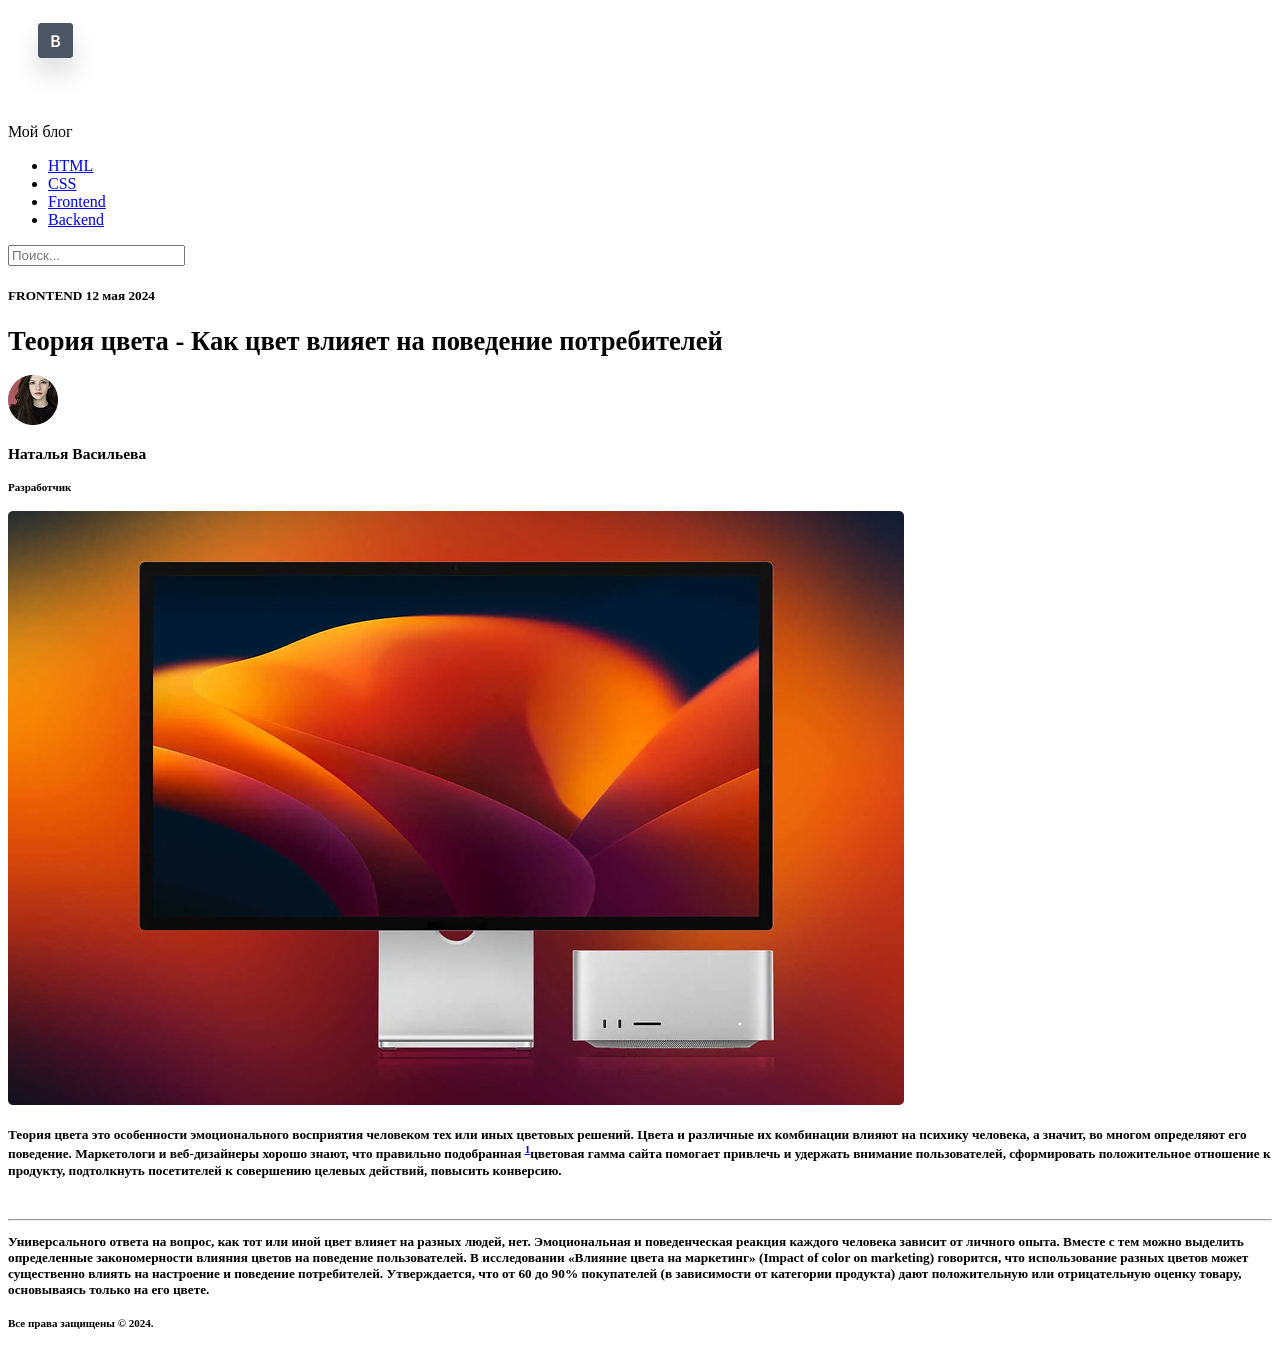
==== index.html @ 2c1243c1 "Дз семантика" ====
<!DOCTYPE html>
<html lang="en">

<head>
    <meta charset="UTF-8">
    <meta name="viewport" content="width=device-width, initial-scale=1.0">
    <title>Document</title>
</head>

<body>
    <header>
        <nav>
            <div class="logo">
                <img src="images/Logo.png" alt="Логотип">
                <p>Мой блог
                <p>
            </div>

            <ul class="nav-links">
                <li><a href="#">HTML</a></li>
                <li><a href="#">CSS</a></li>
                <li><a href="#">Frontend</a></li>
                <li><a href="#">Backend</a></li>
            </ul>

            <div class="search">
                <input type="text" placeholder="Поиск...">
            </div>
        </nav>
    </header>
    <main></main>
    <section></section>
    <span>
        <h5> FRONTEND 12 мая 2024<h5 /5> <time datetime="12-may-2024"< /time>
    </span>


    <H1>Теория цвета - Как цвет влияет на поведение потребителей</H1>
    <img src="images/Avatar.png" alt="Аватар пользователя">
    <h3>Наталья Васильева</h3>
    <h5>Разработчик</h5>
    </section>


    <img src="images/big_mac_image.png" alt="<Больщое зображение>">
    <section>

        <h4> Теория цвета это особенности эмоционального
            восприятия человеком тех или иных цветовых решений.
            Цвета и различные их
            комбинации влияют на психику человека, а значит, во многом определяют его поведение. Маркетологи и
            веб-дизайнеры хорошо
            знают, что правильно подобранная <sup><a href="index.html">1</a></sup>цветовая гамма сайта
            помогает привлечь и удержать внимание пользователей, сформировать
            положительное отношение к продукту, подтолкнуть посетителей к совершению целевых действий,
            повысить конверсию. </h4>
        <br>
        <hr>
        <p>Универсального ответа на вопрос, как тот или иной цвет влияет на разных людей, нет. Эмоциональная и
            поведенческая
            реакция каждого человека зависит от личного опыта. Вместе с тем можно выделить определенные
            закономерности влияния
            цветов на поведение пользователей.

            В исследовании «Влияние цвета на маркетинг» (Impact of color on marketing) говорится, что
            использование разных цветов
            может существенно влиять на настроение и поведение потребителей. Утверждается, что от 60 до 90%
            покупателей (в
            зависимости от категории продукта) дают положительную или отрицательную оценку товару, основываясь
            только на его цвете.</p>
    </section>
    </main>

    <footer id="page_footer">

        <h5>Все права защищены &#xA9 2024.</h5>


</body>

</html>
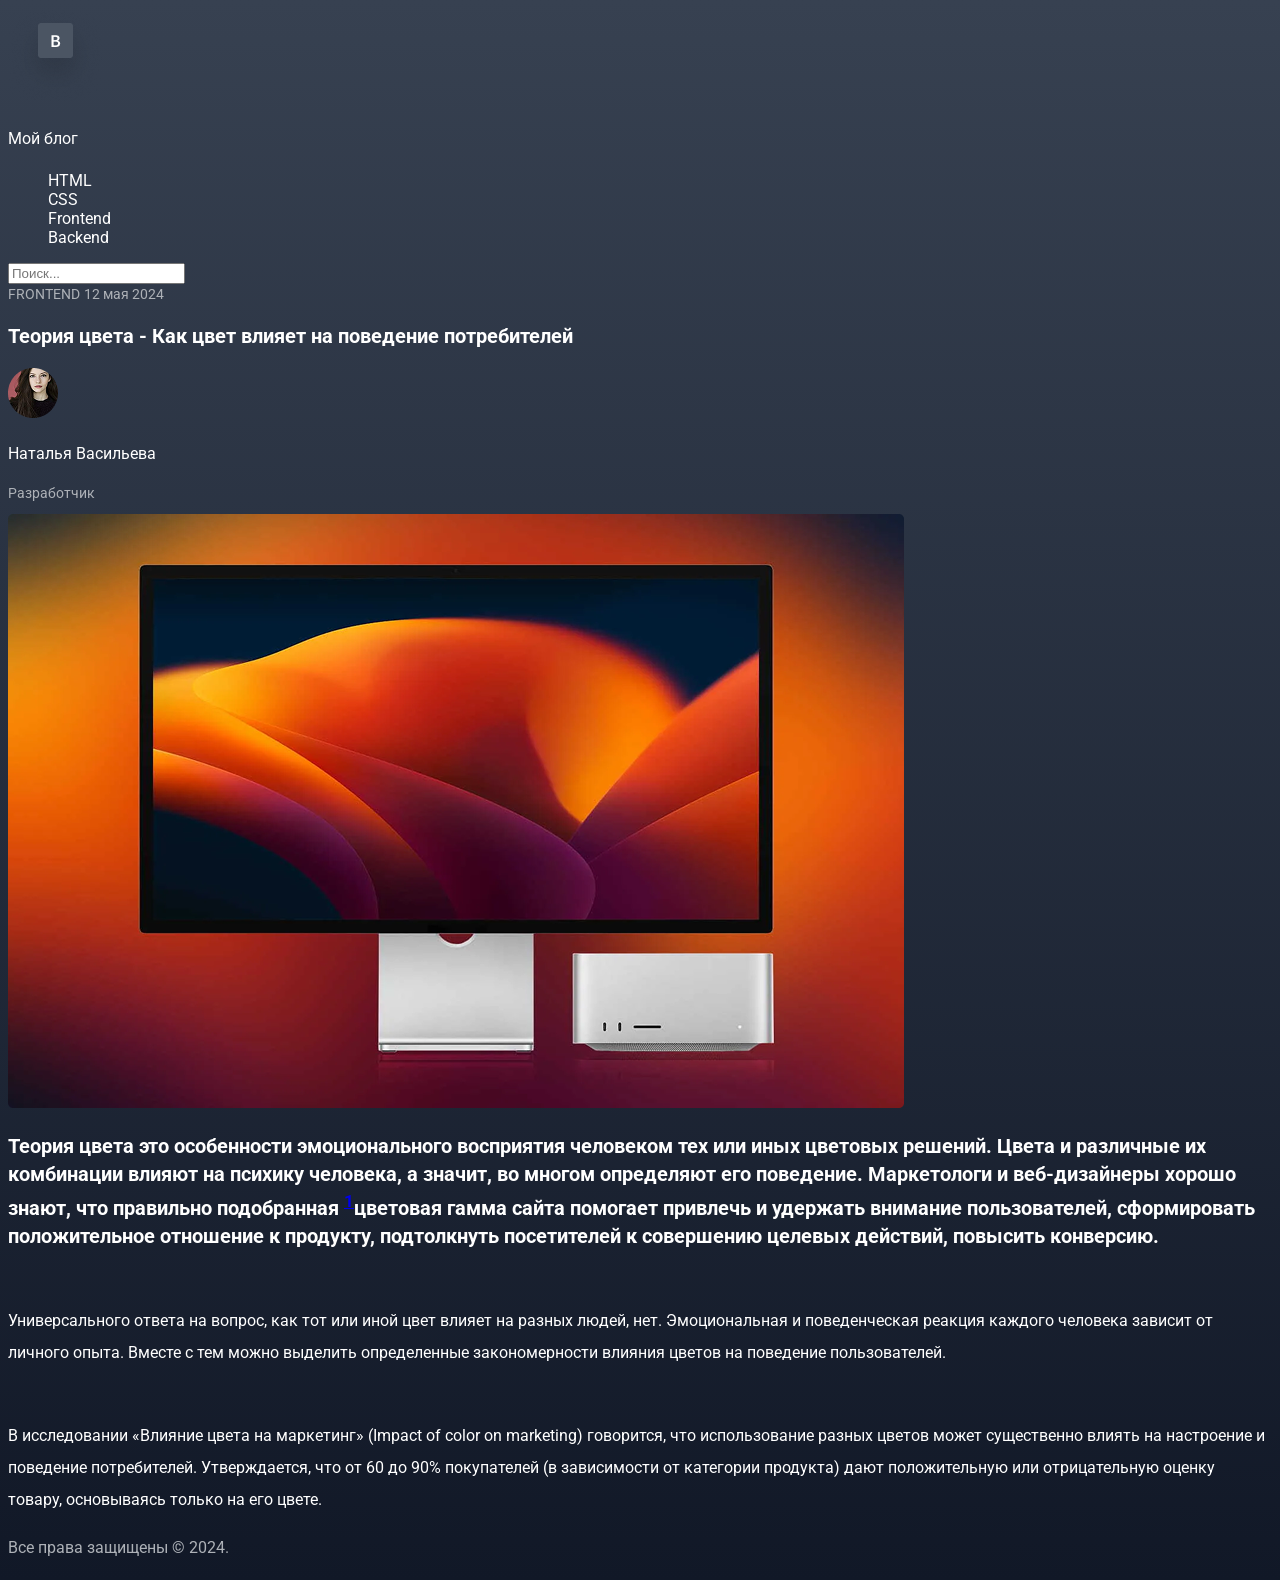
==== commit 665833a8: "CSS блог" ====
--- a/index.html
+++ b/index.html
@@ -4,6 +4,9 @@
 <head>
     <meta charset="UTF-8">
     <meta name="viewport" content="width=device-width, initial-scale=1.0">
+    <link href="https://fonts.googleapis.com/css2?family=Roboto:wght@400;500;700&display=swap" rel="stylesheet">
+
+    <link rel="stylesheet" href="styles/style.css">
     <title>Document</title>
 </head>
 
@@ -29,23 +32,25 @@
         </nav>
     </header>
     <main></main>
-    <section></section>
-    <span>
-        <h5> FRONTEND 12 мая 2024<h5 /5> <time datetime="12-may-2024"< /time>
-    </span>
-
-
-    <H1>Теория цвета - Как цвет влияет на поведение потребителей</H1>
-    <img src="images/Avatar.png" alt="Аватар пользователя">
-    <h3>Наталья Васильева</h3>
-    <h5>Разработчик</h5>
+    <section>
+        <span class="post-category">FRONTEND</span>
+        <time datetime="2024-05-12" class="post-date">12 мая 2024</time>
+        <H1>Теория цвета - Как цвет влияет на поведение потребителей</H1>
+        <div class="author">
+            <img src="images/Avatar.png" alt="Аватар пользователя" class="author-avatar">
+            <div class="author-info">
+                <p class="author-name">Наталья Васильева
+                <p>
+                <p class="author-role">Разработчик</p>
+            </div>
+        </div>
     </section>
 
 
     <img src="images/big_mac_image.png" alt="<Больщое зображение>">
     <section>
 
-        <h4> Теория цвета это особенности эмоционального
+        <h3> Теория цвета это особенности эмоционального
             восприятия человеком тех или иных цветовых решений.
             Цвета и различные их
             комбинации влияют на психику человека, а значит, во многом определяют его поведение. Маркетологи и
@@ -53,15 +58,15 @@
             знают, что правильно подобранная <sup><a href="index.html">1</a></sup>цветовая гамма сайта
             помогает привлечь и удержать внимание пользователей, сформировать
             положительное отношение к продукту, подтолкнуть посетителей к совершению целевых действий,
-            повысить конверсию. </h4>
+            повысить конверсию. </h3>
         <br>
-        <hr>
         <p>Универсального ответа на вопрос, как тот или иной цвет влияет на разных людей, нет. Эмоциональная и
             поведенческая
             реакция каждого человека зависит от личного опыта. Вместе с тем можно выделить определенные
             закономерности влияния
-            цветов на поведение пользователей.
-
+            цветов на поведение пользователей.</p>
+        <br>
+        <p>
             В исследовании «Влияние цвета на маркетинг» (Impact of color on marketing) говорится, что
             использование разных цветов
             может существенно влиять на настроение и поведение потребителей. Утверждается, что от 60 до 90%
@@ -71,9 +76,10 @@
     </section>
     </main>
 
-    <footer id="page_footer">
+    <footer class="page-footer">
 
-        <h5>Все права защищены &#xA9 2024.</h5>
+        <p>Все права защищены &#xA9 2024.
+        <p>
 
 
 </body>
--- a/styles/style.css
+++ b/styles/style.css
@@ -0,0 +1,77 @@
+body {
+    font-family: Roboto;
+    background: linear-gradient(180deg, #374151 0%, #111827 100%);
+    color: #FFFFFF;
+    font-weight: 400;
+}
+
+h1 {
+    font-family: Roboto;
+    font-size: 20px;
+    line-height: 32px;
+}
+
+h2 {
+    font-size: 20px;
+    line-height: 32px;
+}
+
+h3 {
+
+    font-size: 20px;
+    line-height: 28px;
+
+}
+
+h4 {
+
+    font-size: 20px;
+    line-height: 28px;
+
+}
+
+p {
+    font-family: Roboto;
+
+    font-size: 16px;
+
+    line-height: 32px;
+
+}
+
+.nav-links {
+    list-style: none;
+}
+
+.nav-links a {
+
+    font-size: 16px;
+    line-height: 100%;
+    list-style: none;
+    color: #FFFFFF;
+    text-decoration: none;
+
+}
+
+.post-category {
+    color: #ADB1B7;
+    font-size: 14px;
+    line-height: 100%;
+}
+
+.post-date {
+    color: #ADB1B7;
+    font-size: 14px;
+    line-height: 100%;
+
+}
+
+.author-role {
+    color: #ADB1B7;
+    font-size: 14px;
+    line-height: 100%;
+}
+
+.page-footer p {
+    color: #ADB1B7;
+}
